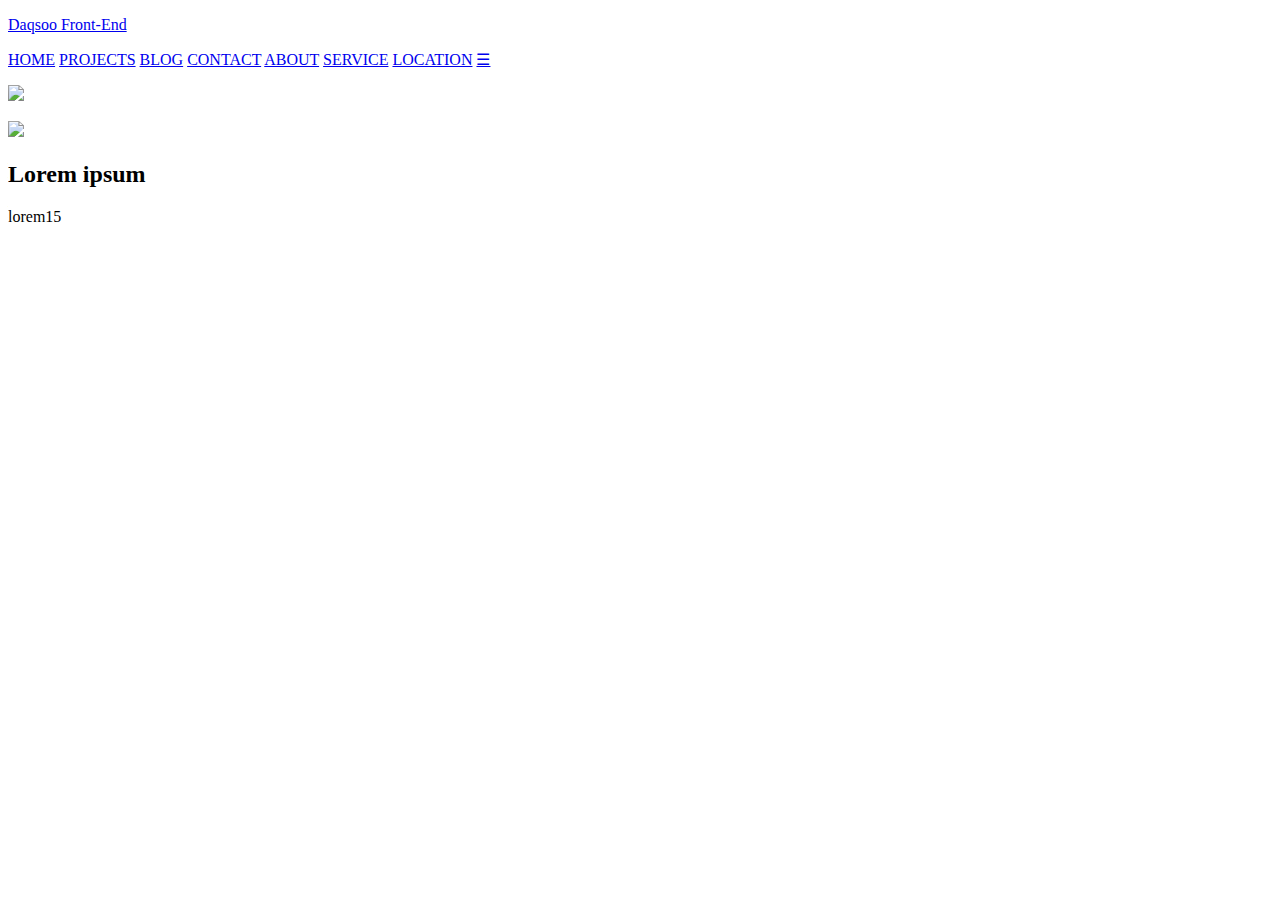
==== index.html @ d58391e8 "Add files via upload" ====
<!DOCTYPE html>
<!DOCTYPE html>
<html>
<head>
	<meta charset="utf-8">
	<meta name="viewport" content="width=device-width, initial-scale=1">
	<link rel="stylesheet" href="css/style.css">
	<link href="https://fonts.googleapis.com/css2?family=Dela+Gothic+One&family=Raleway:wght@100;200&display=swap" rel="stylesheet">
	<title>Web Developer Blog</title>
</head>
<body>
	<header>
		<div class="logo"> 
		<a href="index.html"> <!--<img class="logo_center" src="img/logo2.png"> --> <p class ="logo_center"> Daqsoo Front-End </p></a>
		</div>
		<nav>
			<div class="topmenu" id="myTopmenu">
				<a href="index.html">HOME</a>
				<a href="projects.html">PROJECTS</a>
				<a href="blog.html">BLOG</a>
				<a href="contact.html">CONTACT</a>
				<a href="about.html">ABOUT</a>
				<a href="service.html">SERVICE</a>
				<a href="location.html">LOCATION</a>
				<a id="menu" href="#" class="burger">&#9776;</a>
			</div>
	</header>
	<main>
		<p class="mainphoto_theme"><img class ="main_photo" src="img/main.jpg"><p>
		<div class="round_icons">
			<div class="photo1">
				<img src="img/1.png">
				<h2>Lorem ipsum</h2>
				<p>lorem15</p>
			</div>
		</div>
	</main>
	<script src="js/script.js"></script>
</body>
</html>
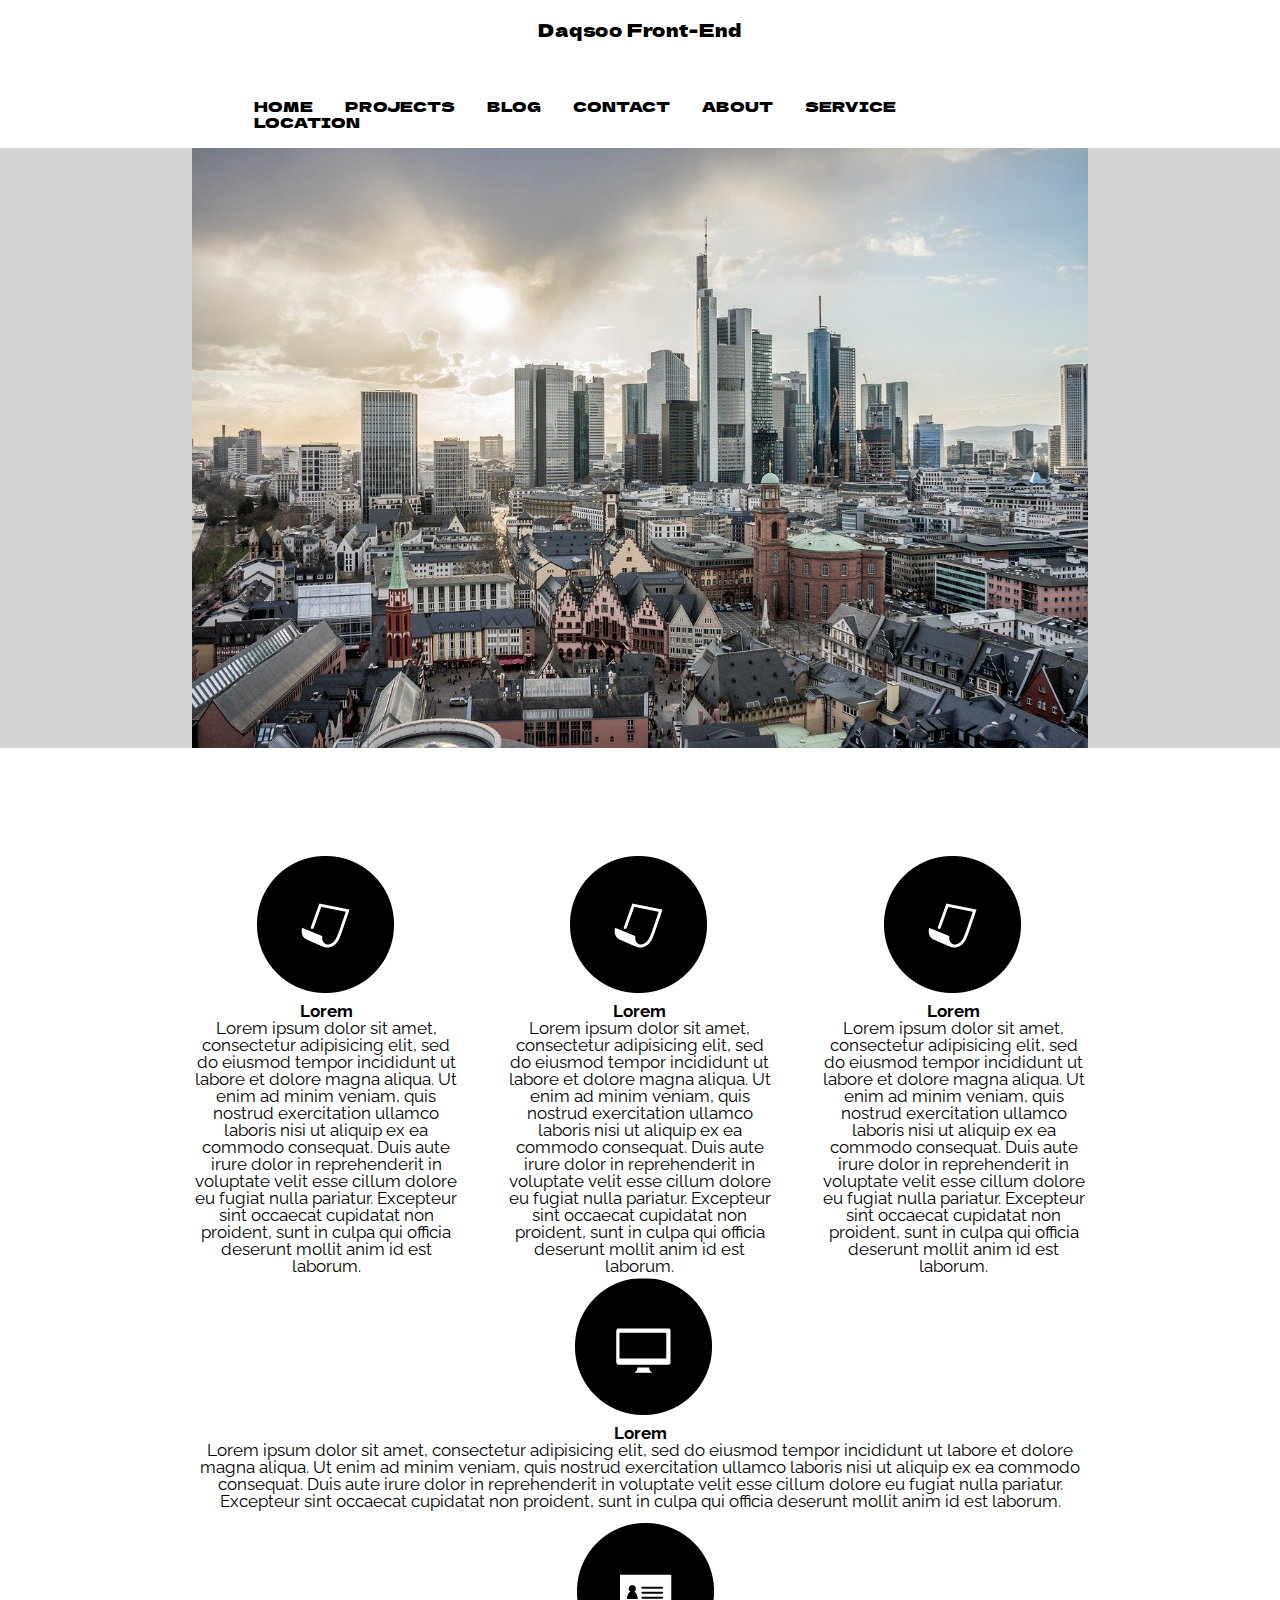
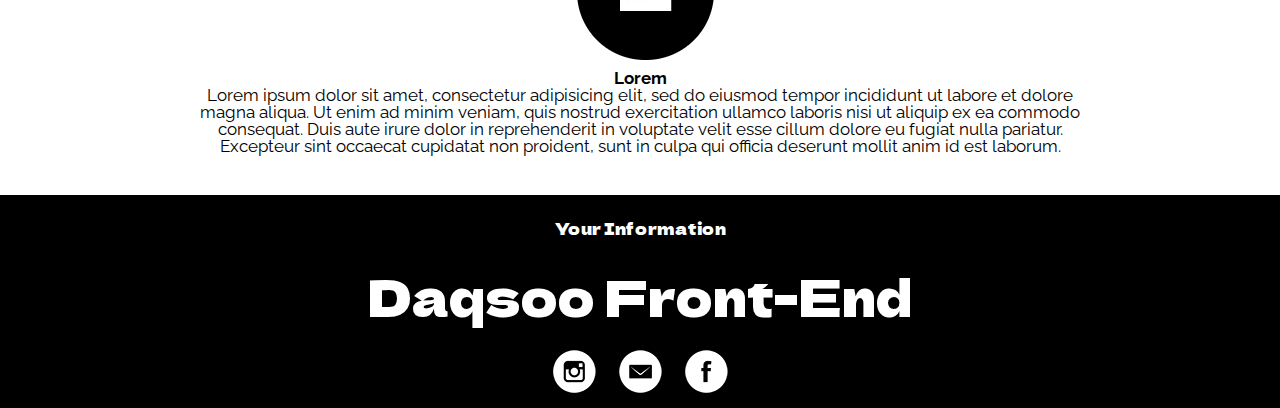
==== commit 84ad73e6: "edited files" ====
--- a/index.html
+++ b/index.html
@@ -1,40 +1,102 @@
-<!DOCTYPE html>
 <!DOCTYPE html>
 <html>
-<head>
-	<meta charset="utf-8">
-	<meta name="viewport" content="width=device-width, initial-scale=1">
-	<link rel="stylesheet" href="css/style.css">
-	<link href="https://fonts.googleapis.com/css2?family=Dela+Gothic+One&family=Raleway:wght@100;200&display=swap" rel="stylesheet">
-	<title>Web Developer Blog</title>
-</head>
-<body>
-	<header>
-		<div class="logo"> 
-		<a href="index.html"> <!--<img class="logo_center" src="img/logo2.png"> --> <p class ="logo_center"> Daqsoo Front-End </p></a>
-		</div>
-		<nav>
-			<div class="topmenu" id="myTopmenu">
-				<a href="index.html">HOME</a>
-				<a href="projects.html">PROJECTS</a>
-				<a href="blog.html">BLOG</a>
-				<a href="contact.html">CONTACT</a>
-				<a href="about.html">ABOUT</a>
-				<a href="service.html">SERVICE</a>
-				<a href="location.html">LOCATION</a>
-				<a id="menu" href="#" class="burger">&#9776;</a>
+	<head>
+		<meta charset="utf-8">
+		<meta name="viewport" content="width=device-width, initial-scale=1">
+		<link rel="stylesheet" href="css/style.css">
+		<link href="https://fonts.googleapis.com/css2?family=Dela+Gothic+One&family=Raleway:wght@100;200&display=swap" rel="stylesheet">
+		<title>Web Developer Blog</title>
+	</head>
+	<body>
+		<header>
+			<div class="logo"> 
+			<a href="index.html"> <!--<img class="logo_center" src="img/logo2.png"> --> <p class ="logo_center"> Daqsoo Front-End </p></a>
 			</div>
-	</header>
-	<main>
-		<p class="mainphoto_theme"><img class ="main_photo" src="img/main.jpg"><p>
-		<div class="round_icons">
-			<div class="photo1">
-				<img src="img/1.png">
-				<h2>Lorem ipsum</h2>
-				<p>lorem15</p>
+			<nav>
+				<div class="topmenu" id="myTopmenu">
+					<a href="index.html">HOME</a>
+					<a href="projects.html">PROJECTS</a>
+					<a href="blog.html">BLOG</a>
+					<a href="contact.html">CONTACT</a>
+					<a href="about.html">ABOUT</a>
+					<a href="service.html">SERVICE</a>
+					<a href="location.html">LOCATION</a>
+					<a id="menu" href="#" class="burger">&#9776;</a>
+				</div>
+		</header>
+		<main>
+			<p class="mainphoto_theme"><img class ="main_photo" src="img/main.jpg"><p>
+			<div class="icons_container">
+				<div class="icons">
+					<div class="icon_list">
+						<img src="img/1.png">
+						<h2><b>Lorem</b></h2>
+						<p>Lorem ipsum dolor sit amet, consectetur adipisicing elit, sed do eiusmod
+						tempor incididunt ut labore et dolore magna aliqua. Ut enim ad minim veniam,
+						quis nostrud exercitation ullamco laboris nisi ut aliquip ex ea commodo
+						consequat. Duis aute irure dolor in reprehenderit in voluptate velit esse
+						cillum dolore eu fugiat nulla pariatur. Excepteur sint occaecat cupidatat non
+						proident, sunt in culpa qui officia deserunt mollit anim id est laborum.</p>
+					</div>
+					<div class="icon_list">
+						<img src="img/1.png">
+						<h2><b>Lorem</b></h2>
+						<p>Lorem ipsum dolor sit amet, consectetur adipisicing elit, sed do eiusmod
+						tempor incididunt ut labore et dolore magna aliqua. Ut enim ad minim veniam,
+						quis nostrud exercitation ullamco laboris nisi ut aliquip ex ea commodo
+						consequat. Duis aute irure dolor in reprehenderit in voluptate velit esse
+						cillum dolore eu fugiat nulla pariatur. Excepteur sint occaecat cupidatat non
+						proident, sunt in culpa qui officia deserunt mollit anim id est laborum.</p>
+					</div>
+					<div class="icon_list">
+						<img src="img/1.png">
+						<h2><b>Lorem</b></h2>
+						<p>Lorem ipsum dolor sit amet, consectetur adipisicing elit, sed do eiusmod
+						tempor incididunt ut labore et dolore magna aliqua. Ut enim ad minim veniam,
+						quis nostrud exercitation ullamco laboris nisi ut aliquip ex ea commodo
+						consequat. Duis aute irure dolor in reprehenderit in voluptate velit esse
+						cillum dolore eu fugiat nulla pariatur. Excepteur sint occaecat cupidatat non
+						proident, sunt in culpa qui officia deserunt mollit anim id est laborum.</p>
+					</div>
+				<div class="pc_icon">
+					<img src="img/5.png">
+					<h2><b>Lorem</b></h2>
+					<p>Lorem ipsum dolor sit amet, consectetur adipisicing elit, sed do eiusmod
+					tempor incididunt ut labore et dolore magna aliqua. Ut enim ad minim veniam,
+					quis nostrud exercitation ullamco laboris nisi ut aliquip ex ea commodo
+					consequat. Duis aute irure dolor in reprehenderit in voluptate velit esse
+					cillum dolore eu fugiat nulla pariatur. Excepteur sint occaecat cupidatat non
+					proident, sunt in culpa qui officia deserunt mollit anim id est laborum.</p>
+				</div>
+				<div class="info_icon">
+					<img src="img/3.png">
+					<h2><b>Lorem</b></h2>
+					<p>Lorem ipsum dolor sit amet, consectetur adipisicing elit, sed do eiusmod
+					tempor incididunt ut labore et dolore magna aliqua. Ut enim ad minim veniam,
+					quis nostrud exercitation ullamco laboris nisi ut aliquip ex ea commodo
+					consequat. Duis aute irure dolor in reprehenderit in voluptate velit esse
+					cillum dolore eu fugiat nulla pariatur. Excepteur sint occaecat cupidatat non
+					proident, sunt in culpa qui officia deserunt mollit anim id est laborum.</p>
+				</div>
+				</div>
 			</div>
-		</div>
-	</main>
-	<script src="js/script.js"></script>
-</body>
+		</main>
+		<footer>
+			<nav>
+				<div>
+					<a><p>Your Information</p></a>
+				</div>
+			</nav>
+			<a href="index.html">
+			<p class="footer_logo"> Daqsoo Front-End </p></a>
+			<div class="icons_container">
+					<div class="footer_icons">
+					<a href="https://www.instagram.com/daqso0/"><img src="img/inst.png"> </a>
+					<a href="#"><img src="img/em.png"> </a>
+					<a href="https://www.facebook.com/daniil.shahnovich/"><img h src="img/face.png"> </a>
+					</div>
+			</div>
+		</footer>
+		<script src="js/script.js"></script>
+	</body>
 </html>--- a/css/style.css
+++ b/css/style.css
@@ -0,0 +1,222 @@
+
+/*Обнуление*/
+*{
+	padding: 0; /*Внутренний отступ*/
+	margin: 0; /*Внешний отступ*/
+	border: 0;
+}
+*,*:before,*:after{
+	-moz-box-sizing: border-box;
+	-webkit-box-sizing: border-box;
+	box-sizing: border-box;
+}
+:focus,:active{outline: none;}
+a:focus,a:active{outline: none;}
+
+nav,footer,header,aside{display: block;}
+
+html,body{
+	height: 100%;
+	width: 100%;
+	font-size: 100%;
+	line-height: 1;
+	font-size: 14px;
+	-ms-text-size-adjust: 100%;
+	-moz-text-size-adjust: 100%;
+	-webkit-text-size-adjust: 100%;
+}
+input,button,textarea{font-family:inherit;}
+
+input::-ms-clear{display: none;}
+button{cursor: pointer;}
+button::-moz-focus-inner {padding:0;border:0;}
+a, a:visited{text-decoration: none;}
+a:hover{text-decoration: none;}
+ul li{list-style: none;}
+img{vertical-align: top;}
+
+h1,h2,h3,h4,h5,h6{font-size:inherit;font-weight: 400;}
+/*--------------------*/
+
+body 
+	{
+		font-family: 'Raleway', sans-serif;
+	}	
+.logo 
+	{
+	-webkit-animation: color 10s ease-in-out infinite;
+	-moz-animation: color 10s ease-in-out infinite;
+	-o-animation: color 10s ease-in-out infinite;
+	animation: color 60s ease-in-out infinite;
+    color: white;
+	width: 100%;
+	display: flex;
+	justify-content: center;
+	}
+
+ @keyframes color { /*colors that we used in animation*/
+	0%{background-color: #ff0000;} /*red*/
+	12.5%{background-color: #ff7f00;} /*orange*/
+	25%{background-color: #ffff00;} /*yellow*/
+	37.5%{background-color: #00ff00;} /*green*/
+	50%{background-color: #00ffff;} /*cyan*/
+	62.5%{background-color: #0000ff;}	/*blue*/ 
+	75%{background-color: #ff00ff;}	 /*magenta*/
+	87.5%{background-color: white;}	
+	95%{background-color: #ffa8a8;} /*light red*/
+	100%{background-color: #ff756c;}	
+	}
+.logo_center
+	{
+		text-align: center;
+		font-family: 'Dela Gothic One', cursive;
+		padding: 20px;
+		max-width: 100%;
+		box-sizing: border-box;
+		font-size: 18px;
+		color: black;
+	}
+nav
+	{
+		margin: auto;
+		width: 800px;
+		height: 50px;
+	}
+.topmenu
+	{
+		font-size: 14px;
+		margin-top: 40px;
+	}
+.topmenu a 
+	{
+		color: black;
+		font-family: 'Dela Gothic One', cursive;
+		text-align: center;
+		padding: 14px 14px;
+		font-size: 15px;
+	}
+.topmenu a:hover /* Под кнопочкой черная линия */
+	{
+		border-bottom: 2px solid #00ff00;
+		/*transition: 0.7s;*/
+	}
+.topmenu .burger 
+	{
+		display: none;
+	}
+.main_photo
+	{
+		width: 70%;
+		height: 600px;
+		display: block;
+		margin: auto;
+	}
+.mainphoto_theme
+	{
+		background-color: lightgrey;
+	}		
+.icons_container
+	{
+		display: flex;
+		justify-content: center;/* выравнивание элемента вдоль гор оси */
+	}
+.icons
+	{
+		padding-top: 100px;
+		padding-bottom: 40px;
+		width: 70%;
+		display: flex;
+		font-style: monospace;
+		font-size: 17px;
+		color: black;
+		text-align: center;
+		justify-content: space-between;
+		flex-wrap: wrap; /* перенос */
+	}
+.icon_list
+	{
+		width: 30%;
+	}
+footer
+	{	
+		width: 100%;
+		height: auto;
+		background-color: black;
+		margin:0 auto;
+		text-align: center;
+		padding-top: 25px;
+		padding-bottom: 5px;
+	}
+footer a 
+	{
+		color: white;
+		font-family: 'Dela Gothic One', cursive;
+		font-size: 16px;
+	}
+footer a 
+	{
+		color: white;
+		font-family: 'Dela Gothic One', cursive;
+		font-size: 16px;
+	}
+.footer_icons img
+	{
+		padding:10px;
+	}
+footer .footer_logo
+	{
+		padding-bottom: 20px;
+		font-size: 50px;
+	}
+@media screen and (max-width: 768px) /* Делаем определенные настройки для экранов меньше 768px */
+	{
+		.topmenu a:not(:first-child)
+			{
+				display: none;
+			}
+		.topmenu a.burger
+			{
+				float: right;
+				margin-top: -17px;
+				display: block;
+				color: black;
+			}
+		nav
+		{
+			width: 100%;
+			height: 100px;
+		}
+		.topmenu.responsive
+		{
+			position: relative;
+		}
+		.topmenu.responsive a.burger
+		{
+			position: absolute;
+			right: 0;
+			top: 0;
+		}
+		.topmenu.responsive a
+		{
+			float: none;
+			display: block;
+			text-align: left;
+		}
+		.icons
+		{
+			flex-direction: column;
+		}
+		.icon_list
+		{
+			width: 100%;
+		}
+	}
+@media screen and (max-width: 900px)
+	{
+		.main_photo
+			{
+				display: flex;
+				width: 100%;
+				height: 300px;
+			}
+	}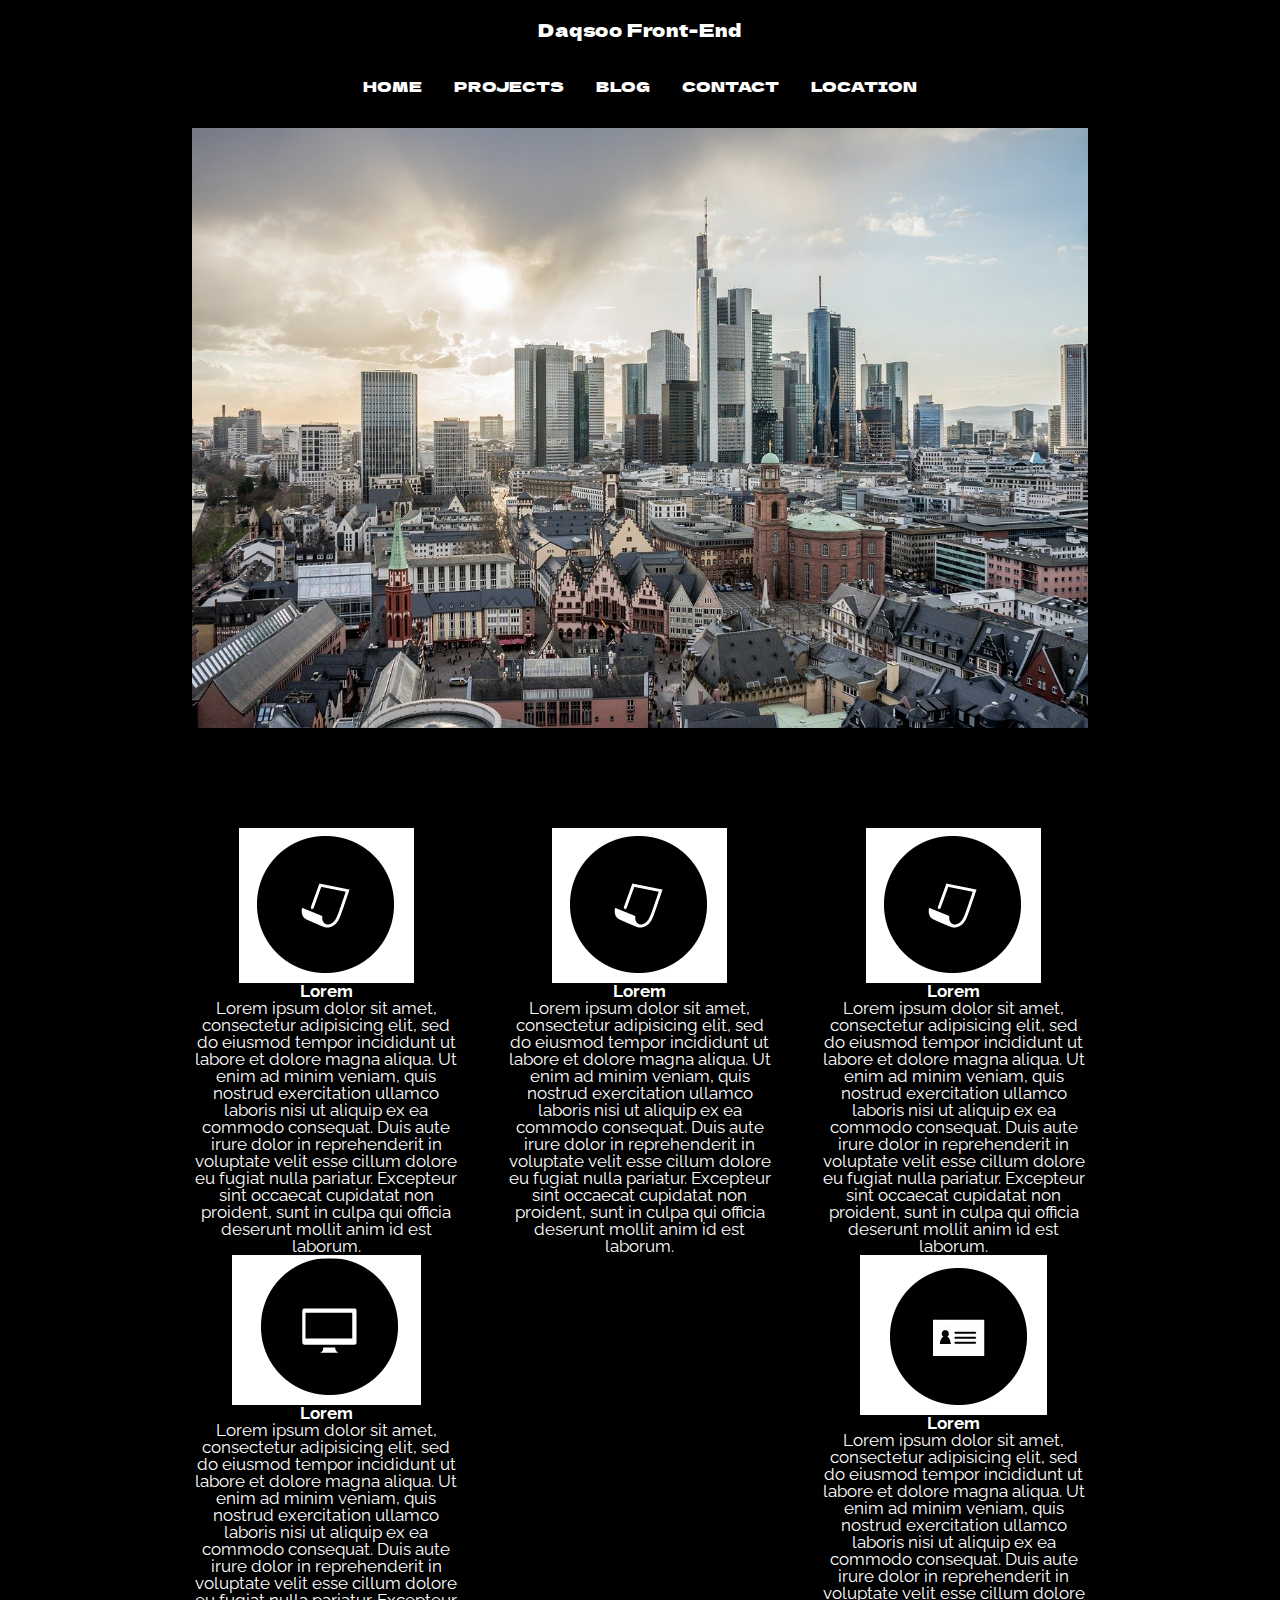
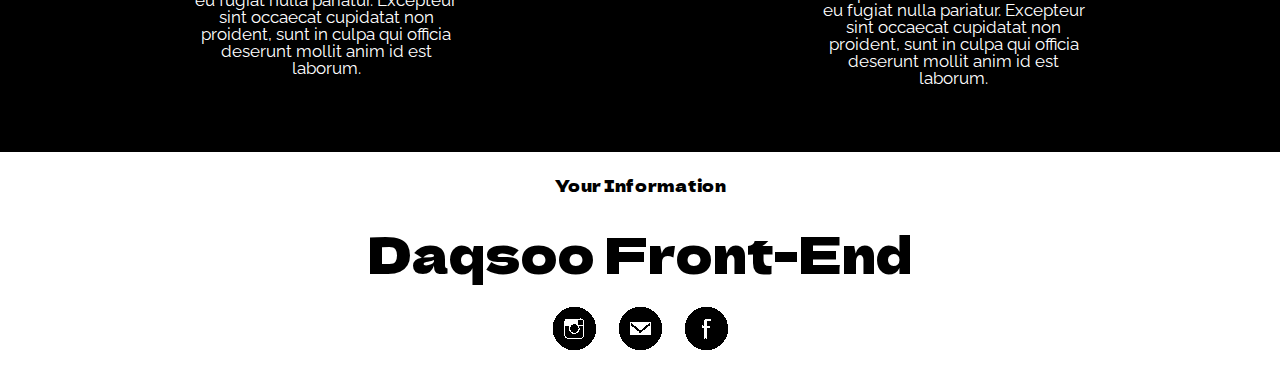
==== commit 9fba9a33: "made project page design" ====
--- a/index.html
+++ b/index.html
@@ -18,8 +18,6 @@
 					<a href="projects.html">PROJECTS</a>
 					<a href="blog.html">BLOG</a>
 					<a href="contact.html">CONTACT</a>
-					<a href="about.html">ABOUT</a>
-					<a href="service.html">SERVICE</a>
 					<a href="location.html">LOCATION</a>
 					<a id="menu" href="#" class="burger">&#9776;</a>
 				</div>
@@ -58,7 +56,7 @@
 						cillum dolore eu fugiat nulla pariatur. Excepteur sint occaecat cupidatat non
 						proident, sunt in culpa qui officia deserunt mollit anim id est laborum.</p>
 					</div>
-				<div class="pc_icon">
+				<div class="icon_list">
 					<img src="img/5.png">
 					<h2><b>Lorem</b></h2>
 					<p>Lorem ipsum dolor sit amet, consectetur adipisicing elit, sed do eiusmod
@@ -68,7 +66,7 @@
 					cillum dolore eu fugiat nulla pariatur. Excepteur sint occaecat cupidatat non
 					proident, sunt in culpa qui officia deserunt mollit anim id est laborum.</p>
 				</div>
-				<div class="info_icon">
+				<div class="icon_list">
 					<img src="img/3.png">
 					<h2><b>Lorem</b></h2>
 					<p>Lorem ipsum dolor sit amet, consectetur adipisicing elit, sed do eiusmod
@@ -91,9 +89,9 @@
 			<p class="footer_logo"> Daqsoo Front-End </p></a>
 			<div class="icons_container">
 					<div class="footer_icons">
-					<a href="https://www.instagram.com/daqso0/"><img src="img/inst.png"> </a>
-					<a href="#"><img src="img/em.png"> </a>
-					<a href="https://www.facebook.com/daniil.shahnovich/"><img h src="img/face.png"> </a>
+					<a href="https://www.instagram.com/daqso0/"><img src="img/inst_black.png"> </a>
+					<a href="#"><img src="img/em_black.png"> </a>
+					<a href="https://www.facebook.com/daniil.shahnovich/"><img h src="img/face_black.png"> </a>
 					</div>
 			</div>
 		</footer>
--- a/css/style.css
+++ b/css/style.css
@@ -5,6 +5,16 @@
 	margin: 0; /*Внешний отступ*/
 	border: 0;
 }
+:root
+	{
+		--index: calc(1vw + 1vh);
+		--gutter: 30 px;  /*Пространство где картинка проваливается*/
+		--side-small: 26;  /*Малая сторона*/
+		--side-big: 36;  /*большая сторона*/
+		--depth: 2000px; /*Глубина*/
+		--transition : .75s cubic-bezier(0.075, .5, 0, 1);
+
+	}
 *,*:before,*:after{
 	-moz-box-sizing: border-box;
 	-webkit-box-sizing: border-box;
@@ -25,6 +35,10 @@
 	-moz-text-size-adjust: 100%;
 	-webkit-text-size-adjust: 100%;
 }
+body
+{
+	font-family: 'Raleway', sans-serif;
+}
 input,button,textarea{font-family:inherit;}
 
 input::-ms-clear{display: none;}
@@ -34,21 +48,25 @@
 a:hover{text-decoration: none;}
 ul li{list-style: none;}
 img{vertical-align: top;}
-
-h1,h2,h3,h4,h5,h6{font-size:inherit;font-weight: 400;}
+h1,h2,h3,h4,h5,h6{font-size:inherit;font-weight: 400;color: white}
+
 /*--------------------*/
-
-body 
-	{
-		font-family: 'Raleway', sans-serif;
-	}	
+html
+{
+	background-color: black;
+}
+p
+{color: white;}
+
+
+ /*Анимация разноцветного имени*/
 .logo 
 	{
 	-webkit-animation: color 10s ease-in-out infinite;
 	-moz-animation: color 10s ease-in-out infinite;
 	-o-animation: color 10s ease-in-out infinite;
 	animation: color 60s ease-in-out infinite;
-    color: white;
+    color: black;
 	width: 100%;
 	display: flex;
 	justify-content: center;
@@ -62,10 +80,11 @@
 	50%{background-color: #00ffff;} /*cyan*/
 	62.5%{background-color: #0000ff;}	/*blue*/ 
 	75%{background-color: #ff00ff;}	 /*magenta*/
-	87.5%{background-color: white;}	
+	87.5%{background-color: black;}	
 	95%{background-color: #ffa8a8;} /*light red*/
 	100%{background-color: #ff756c;}	
 	}
+ /*Само имя*/
 .logo_center
 	{
 		text-align: center;
@@ -74,7 +93,7 @@
 		max-width: 100%;
 		box-sizing: border-box;
 		font-size: 18px;
-		color: black;
+		color: white;
 	}
 nav
 	{
@@ -82,45 +101,47 @@
 		width: 800px;
 		height: 50px;
 	}
-.topmenu
-	{
+.topmenu  /*Меню*/
+ 	{
+ 		text-align: center;
 		font-size: 14px;
-		margin-top: 40px;
-	}
-.topmenu a 
-	{
-		color: black;
+		margin-top: 20px;
+		background-color: black;
+	}
+.topmenu a  /*Заголовки в меню*/
+	{
+		color: white;
 		font-family: 'Dela Gothic One', cursive;
 		text-align: center;
 		padding: 14px 14px;
 		font-size: 15px;
 	}
-.topmenu a:hover /* Под кнопочкой черная линия */
-	{
-		border-bottom: 2px solid #00ff00;
+.topmenu a:hover /* Под кнопочкой зеленая линия */
+	{
+		border-bottom: 2px solid white;
 		/*transition: 0.7s;*/
 	}
-.topmenu .burger 
+.topmenu .burger  /*бургер в телефоне*/
 	{
 		display: none;
 	}
-.main_photo
+.main_photo  /*Фото на основной странице*/
 	{
 		width: 70%;
 		height: 600px;
 		display: block;
 		margin: auto;
 	}
-.mainphoto_theme
-	{
-		background-color: lightgrey;
+.mainphoto_theme  /*Задний фон для фото на основной странице*/
+	{
+		background-color: 
 	}		
 .icons_container
 	{
 		display: flex;
 		justify-content: center;/* выравнивание элемента вдоль гор оси */
 	}
-.icons
+.icons  /*Иконки на основной странице(под которыми текст)*/
 	{
 		padding-top: 100px;
 		padding-bottom: 40px;
@@ -128,12 +149,12 @@
 		display: flex;
 		font-style: monospace;
 		font-size: 17px;
-		color: black;
+		color: white;
 		text-align: center;
 		justify-content: space-between;
 		flex-wrap: wrap; /* перенос */
 	}
-.icon_list
+.icon_list  /*Нексолько иконок в одном блоке*/
 	{
 		width: 30%;
 	}
@@ -141,21 +162,25 @@
 	{	
 		width: 100%;
 		height: auto;
-		background-color: black;
+		background-color: white;
 		margin:0 auto;
 		text-align: center;
 		padding-top: 25px;
 		padding-bottom: 5px;
 	}
+footer p
+	{
+		color: black;
+	}
 footer a 
 	{
-		color: white;
+		color: black;
 		font-family: 'Dela Gothic One', cursive;
 		font-size: 16px;
 	}
 footer a 
 	{
-		color: white;
+		color: black;
 		font-family: 'Dela Gothic One', cursive;
 		font-size: 16px;
 	}
@@ -167,6 +192,239 @@
 	{
 		padding-bottom: 20px;
 		font-size: 50px;
+	}
+ /*Тут идут все страницы после основной*/
+  /*------------------------------------------------*/
+.project
+ 	{
+ 		margin: 0;
+ 		margin-top: -50px;
+ 		padding: 0;
+ 		box-sizing: border-box;
+ 		background-color: black;
+		color: white;
+		text-shadow: 1.5px 1.5px 1.5px green;
+		font-size: calc(var(--index) * .8);
+		line-height: 1.75;
+		height: var(--depth);
+		font-weight: 300;
+ 	}
+.project-container
+	{
+		width: 100%;
+		height: 100%;
+		position: fixed;
+		perspective: 1500px; /**/
+	}
+.gallery
+	{
+			transform-style: preserve-3d;
+			height: 100%;
+	}
+.frame
+	{
+		width: 100%;
+		height: 100%;
+		position: absolute;
+		display: flex;
+		align-items: center;
+		justify-content: center;
+		transition: var(--transition),opacity .75s ease;
+		will-change: transform;
+		transform-style: preserve-3d;
+	}
+.frame--content h2
+	{
+		font-weight: 300;
+		text-transform: uppercase;
+		font-size: calc(var(--index)*3.3);
+		line-height: 1;
+		width: min-content;
+		text-align: center;
+	}
+.frame--media
+	{
+		position: relative;
+		width: calc(var(--index) * var(--side-small));
+		height: calc(var(--index) * var(--side-big));
+		background-position: center;
+		background-size: cover;
+	}
+.frame--media-left
+	{
+		right: calc(var(--side-small) / 2 * var(--index));
+		margin-right: 30px;
+	}
+.frame--media-right
+	{
+		left: calc(var(--side-small) / 2 * var(--index));
+		margin-left: 30px;
+	}
+.frame-background
+	{
+		margin: 0;
+		background-color: rgb(0 0 0 / .88);
+	}
+.frame--media video
+	{
+		width: calc(var(--index) / 1.5 * var(--side-big));
+		height: calc(var(--index) / 1.5* var(--side-small));
+		margin: 30px;
+	}
+
+.blog-container
+	{
+		font-family: monospace;
+		background-color: #fafafa;
+		border-radius: 5px;
+		border: solid 1px white;
+		box-shadow: rgba(0, 0, 0, 0.2) 0 4 px 2 px -2px;
+		font-weight: 100;
+		margin: 48px auto;
+		width: 50rem;
+	}
+.blog-container h1
+	{
+		color: black;
+		font-size:default;font-weight: default;
+		font-family: 'Raleway', sans-serif
+	}
+.blog-cover
+	{
+		background: url(../img/background.jpg);
+		background-size: cover;
+		border-radius: 5px;
+		height: 15rem;
+		box-shadow: inset rgba(0, 0, 0, 0.2) 64px 64px 64px 64px; 
+	}
+.blog-body
+	{
+		width: 80%;
+		margin: auto;
+	}	
+.blog-tittle
+	{
+		color: white;
+		font-size: 16px;
+	}
+.blog-text p
+	{
+		color: black;
+		border: 1px solid grey;
+		border-radius: 3px;
+	}
+.blog-tags ul
+	{
+		display: flex;
+		flex-direction: row;
+		flex-wrap: wrap;
+		list-style: none;
+		padding-left: 0;
+	}
+.blog-tags li
+	{
+		margin-left: .5rem;
+	}
+.blog-tags a
+	{
+		border: 1px solid grey;
+		border-radius: 3px;
+		color: grey;
+		font-size: .75rem;
+		height: 1.5rem;
+		line-height: 1.5rem;
+		letter-spacing: 1px;
+		padding: 0 .5rem;
+		text-align: center;
+		text-transform: uppercase;
+		black-space: nowrap;
+		width: 5rem;
+	}
+.blog-footer
+	{
+		margin: 0 auto;
+		padding-bottom: .125rem;
+		width: 80%;
+	}
+.blog-footer ul
+	{
+		list-style: none;
+		display: flex;
+		flex: row wrap;
+		justify-content: flex-end;
+		padding-left: 0;
+	}
+.blog-footer li
+	{
+		color: grey;
+		font-size: .75rem;
+		height: 1.5rem;
+		text-align: center;
+		text-transform: uppercase;
+		position: relative;
+		black-space: nowrap;
+	}
+.published-date
+	{
+		border: 1px solid grey;
+		border-radius: 3px;
+		padding: 0 .5rem;
+	}
+.form
+	{
+		width: 50%;
+		margin: 50px auto;
+	}
+.feedback-input
+	{
+		color: #000;
+		font-weight: 300;
+		font-size: 14px;
+		line-height: 22px;
+		background-color: #fff;
+		padding: 13px;
+		margin-bottom: 10px;
+		width: 100%;
+		border:  0px solid transparent;
+		border-bottom: 1px solid white;
+	}
+textarea
+	{
+		width: 100%;
+		height: 150px;
+		resize: vertical;
+	}
+.button-submit
+	{
+		float: left;
+		width: 100%;
+		border: 0px solid transparent;
+		cursor: pointer;
+		background-color: white;
+		color: black;
+		font-size: 18px;
+		padding-top: 22px;
+		padding-bottom: 22px;
+		transition:all 0.3s ;
+		margin-top: -4px;
+		font-weight: 300;
+	}
+.button-submit:hover
+	{
+		 background-color: black;
+		 color: white;
+		 border: 1px solid white;
+	}
+main
+	{
+		margin-bottom: 25px;
+	}
+.ease
+	{
+		width: 0;
+		height: 74px;
+		background-color: grey;
+		transition: .3 ease;
 	}
 @media screen and (max-width: 768px) /* Делаем определенные настройки для экранов меньше 768px */
 	{
@@ -179,12 +437,12 @@
 				float: right;
 				margin-top: -17px;
 				display: block;
-				color: black;
+				color: white;
 			}
 		nav
 		{
 			width: 100%;
-			height: 100px;
+			height: 50px;
 		}
 		.topmenu.responsive
 		{
@@ -210,6 +468,33 @@
 		{
 			width: 100%;
 		}
+		.blog-container
+		{
+		width: 28rem;
+		}
+		.project
+			{
+				margin-top: -30px;
+				margin-left: 15px;
+				margin-right: 15px;
+			}
+		.project-container
+			{
+				perspective: 2000px; /**/
+			}
+
+		.frame
+			{
+				width: 100%;
+				height: 50%;
+				position: absolute;
+				display: flex;
+				align-items: center;
+				justify-content: center;
+				transition: var(--transition),opacity .75s ease;
+				will-change: transform;
+				transform-style: preserve-3d;
+			}
 	}
 @media screen and (max-width: 900px)
 	{
@@ -219,4 +504,27 @@
 				width: 100%;
 				height: 300px;
 			}
-	}+		.project
+			{
+				margin-top: -30px;
+				margin-left: 15px;
+				margin-right: 15px;
+			}
+		.project-container
+			{
+				perspective: 2000px; /**/
+			}
+
+		.frame
+			{
+				width: 100%;
+				height: 70%;
+				position: absolute;
+				display: flex;
+				align-items: center;
+				justify-content: center;
+				transition: var(--transition),opacity .75s ease;
+				will-change: transform;
+				transform-style: preserve-3d;
+			}	
+	}
